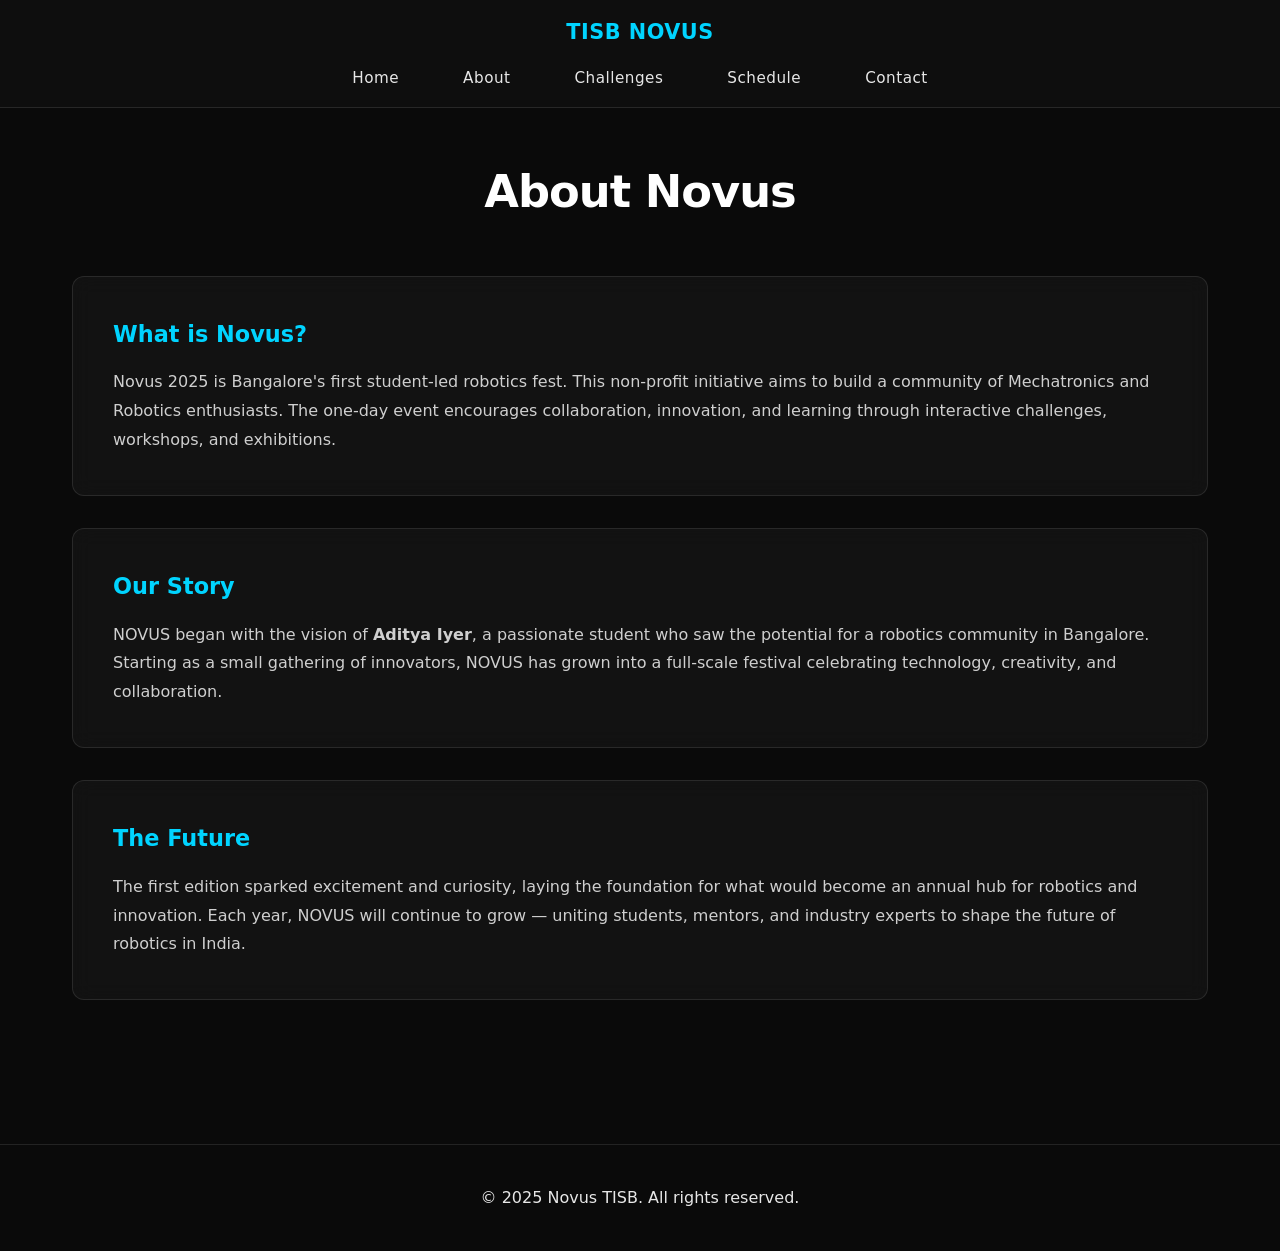
==== about.html @ cff83cfc "Upload" ====
<!DOCTYPE html>
<html lang="en">
<head>
    <meta charset="UTF-8">
    <meta name="viewport" content="width=device-width, initial-scale=1.0">
    <title>About - Novus</title>
    <link rel="icon" type="image/x-icon" href="favicon.ico">
    <link rel="stylesheet" href="style.css">
</head>
<body>
    <nav>
        <div class="nav-container">
            <div class="nav-logo">TISB NOVUS</div>
            <ul>
                <li><a href="index.html" class="nav-link">Home</a></li>
                <li><a href="about.html" class="nav-link">About</a></li>
                <li><a href="challenges.html" class="nav-link">Challenges</a></li>
                <li><a href="schedule.html" class="nav-link">Schedule</a></li>
                <li><a href="contact.html" class="nav-link">Contact</a></li>
            </ul>
        </div>
    </nav>

    <div class="container">
        <h2>About Novus</h2>
        <div class="card">
                <h3>What is Novus?</h3>
                <p>Novus 2025 is Bangalore's first student-led robotics fest. This non-profit
                initiative aims to build a community of Mechatronics and Robotics enthusiasts.
                The one-day event encourages collaboration, innovation, and learning through
                interactive challenges, workshops, and exhibitions.</p>
            </div>

            <div class="card">
                <h3>Our Story</h3>
                <p>NOVUS began with the vision of <strong>Aditya Iyer</strong>, a passionate student who saw the
        potential for a robotics community in Bangalore. Starting as a small gathering of
        innovators, NOVUS has grown into a full-scale festival celebrating technology,
        creativity, and collaboration.</p>
            </div>

            <div class="card">
                <h3>The Future</h3>
                <p>The first edition sparked excitement and curiosity, laying the foundation for what
        would become an annual hub for robotics and innovation. Each year, NOVUS will continue
        to grow — uniting students, mentors, and industry experts to shape the future of
        robotics in India.</p>
            </div>

        
    </div>

    <footer>
        <p>&copy; 2025 Novus TISB. All rights reserved.</p>
    </footer>
</body>
</html>
---- style.css ----
* {
    margin: 0;
    padding: 0;
    box-sizing: border-box;
}

body {
    font-family: 'Inter', -apple-system, BlinkMacSystemFont, system-ui, sans-serif;
    line-height: 1.6;
    color: #1a1a1a;
    background: #0a0a0a;
}

/* Navigation */
nav {
    background: rgba(15, 15, 15, 0.95);
    backdrop-filter: blur(10px);
    padding: 1rem 0;
    position: sticky;
    top: 0;
    z-index: 1000;
    border-bottom: 1px solid rgba(255, 255, 255, 0.1);
}

.nav-container {
    max-width: 1400px;
    margin: 0 auto;
    padding: 0 2rem;
    display: flex;
    flex-direction: column;
    align-items: center;
    gap: 1rem;
}

.nav-logo {
    color: #00d4ff;
    font-size: 1.3rem;
    font-weight: 700;
    letter-spacing: 0.5px;
}

nav ul {
    list-style: none;
    display: flex;
    flex-wrap: wrap;
    justify-content: center;
    gap: 2rem;
    padding: 0;
    margin: 0;
}

nav a {
    color: rgba(255, 255, 255, 0.9);
    text-decoration: none;
    font-weight: 500;
    font-size: 0.95rem;
    letter-spacing: 0.5px;
    transition: all 0.3s ease;
    padding: 0.5rem 1rem;
    border-radius: 6px;
}

nav a:hover, nav a.active {
    color: #00d4ff;
    background: rgba(0, 212, 255, 0.1);
}

/* Hero Section */
.hero {
    background: linear-gradient(180deg, #0f0f0f 0%, #1a1a1a 100%);
    color: white;
    padding: 8rem 2rem 6rem;
    text-align: center;
    position: relative;
    overflow: hidden;
}

.hero::before {
    content: '';
    position: absolute;
    top: 0;
    left: 0;
    right: 0;
    bottom: 0;
    background: radial-gradient(circle at 50% 50%, rgba(0, 212, 255, 0.1) 0%, transparent 70%);
}

.hero h1 {
    font-size: 5rem;
    margin-bottom: 1rem;
    font-weight: 700;
    letter-spacing: -2px;
    position: relative;
    background: linear-gradient(135deg, #ffffff 0%, #00d4ff 100%);
    -webkit-background-clip: text;
    -webkit-text-fill-color: transparent;
    background-clip: text;
}

.hero p {
    font-size: 1.3rem;
    margin-bottom: 2rem;
    position: relative;
    color: rgba(255, 255, 255, 0.7);
    font-weight: 300;
    letter-spacing: 1px;
}

.hero .date {
    font-size: 1.8rem;
    font-weight: 600;
    background: rgba(0, 212, 255, 0.1);
    border: 1px solid rgba(0, 212, 255, 0.3);
    padding: 1rem 2.5rem;
    border-radius: 50px;
    display: inline-block;
    position: relative;
    color: #00d4ff;
    letter-spacing: 1px;
}

/* Content Container */
.container {
    max-width: 1200px;
    margin: 0 auto;
    padding: 3rem 2rem;
}

h2 {
    color: #ffffff;
    font-size: 2.8rem;
    margin-bottom: 3rem;
    text-align: center;
    font-weight: 700;
    letter-spacing: -1px;
}

/* Cards */
.card {
    background: rgba(20, 20, 20, 0.8);
    backdrop-filter: blur(10px);
    padding: 2.5rem;
    border-radius: 12px;
    border: 1px solid rgba(255, 255, 255, 0.1);
    margin-bottom: 2rem;
    transition: all 0.3s ease;
}

.card:hover {
    border-color: rgba(0, 212, 255, 0.3);
    box-shadow: 0 8px 32px rgba(0, 212, 255, 0.1);
}

.card h3 {
    color: #00d4ff;
    margin-bottom: 1rem;
    font-weight: 600;
    font-size: 1.4rem;
}

.card p {
    color: rgba(255, 255, 255, 0.8);
    line-height: 1.8;
}

.card ul {
    color: rgba(255, 255, 255, 0.8);
}

/* Challenge Section */
.challenges-grid {
    display: grid;
    grid-template-columns: repeat(auto-fit, minmax(300px, 1fr));
    gap: 2rem;
    margin-top: 2rem;
}

.challenge-card {
    background: rgba(20, 20, 20, 0.8);
    backdrop-filter: blur(10px);
    padding: 2rem;
    border-radius: 12px;
    border: 1px solid rgba(255, 255, 255, 0.1);
    border-left: 3px solid #00d4ff;
    transition: all 0.3s ease;
}

.challenge-card:hover {
    border-color: rgba(0, 212, 255, 0.5);
    box-shadow: 0 8px 32px rgba(0, 212, 255, 0.15);
}

.challenge-card h3 {
    color: #00d4ff;
    margin-bottom: 1rem;
    font-weight: 600;
}

.challenge-card p {
    color: rgba(255, 255, 255, 0.8);
}

.challenge-card ul {
    color: rgba(255, 255, 255, 0.7);
}

/* PDF Viewer */
.pdf-container {
    background: rgba(20, 20, 20, 0.8);
    backdrop-filter: blur(10px);
    padding: 2rem;
    border-radius: 12px;
    border: 1px solid rgba(255, 255, 255, 0.1);
    margin: 2rem 0;
}

.pdf-embed {
    width: 100%;
    height: 800px;
    border: none;
    border-radius: 8px;
    background: #1a1a1a;
}

.pdf-placeholder {
    background: rgba(0, 212, 255, 0.05);
    border: 2px dashed rgba(0, 212, 255, 0.3);
    border-radius: 12px;
    padding: 4rem 2rem;
    text-align: center;
    color: rgba(0, 212, 255, 0.6);
}

.pdf-placeholder h3 {
    color: #00d4ff;
    margin-bottom: 1rem;
    font-size: 1.3rem;
}

.pdf-placeholder p {
    color: rgba(255, 255, 255, 0.5);
    font-size: 0.95rem;
    line-height: 1.6;
}

.pdf-placeholder code {
    background: rgba(0, 212, 255, 0.1);
    padding: 0.3rem 0.6rem;
    border-radius: 4px;
    font-family: 'Courier New', monospace;
    color: #00d4ff;
    font-size: 0.9rem;
}

/* Schedule */
.schedule-item {
    background: rgba(20, 20, 20, 0.8);
    backdrop-filter: blur(10px);
    padding: 1.8rem;
    border-radius: 12px;
    margin-bottom: 1rem;
    display: flex;
    align-items: center;
    gap: 2rem;
    border: 1px solid rgba(255, 255, 255, 0.1);
    transition: all 0.3s ease;
}

.schedule-item:hover {
    border-color: rgba(0, 212, 255, 0.3);
    box-shadow: 0 4px 24px rgba(0, 212, 255, 0.1);
}

.time {
    background: linear-gradient(135deg, rgba(0, 212, 255, 0.2) 0%, rgba(0, 212, 255, 0.1) 100%);
    color: #00d4ff;
    padding: 1rem;
    border-radius: 10px;
    font-weight: 600;
    min-width: 120px;
    text-align: center;
    border: 1px solid rgba(0, 212, 255, 0.3);
    font-size: 1.1rem;
}

.event-details h3 {
    color: #ffffff;
    margin-bottom: 0.5rem;
    font-weight: 600;
}

.event-details p {
    color: rgba(255, 255, 255, 0.7);
}

/* Contact */
.contact-info {
    display: grid;
    grid-template-columns: repeat(auto-fit, minmax(250px, 1fr));
    gap: 2rem;
    margin-top: 2rem;
}

.contact-card {
    background: rgba(20, 20, 20, 0.8);
    backdrop-filter: blur(10px);
    padding: 2rem;
    border-radius: 12px;
    border: 1px solid rgba(255, 255, 255, 0.1);
    text-align: center;
    transition: all 0.3s ease;
}

.contact-card:hover {
    border-color: rgba(0, 212, 255, 0.3);
    box-shadow: 0 8px 32px rgba(0, 212, 255, 0.1);
}

.contact-card h3 {
    color: #00d4ff;
    margin-bottom: 1rem;
    font-weight: 600;
}

.contact-card p {
    color: rgba(255, 255, 255, 0.8);
}

/* Reflections */
.reflection-content {
    background: rgba(20, 20, 20, 0.8);
    backdrop-filter: blur(10px);
    padding: 2.5rem;
    border-radius: 12px;
    border: 1px solid rgba(255, 255, 255, 0.1);
    margin-bottom: 2rem;
}

.reflection-content h3 {
    color: #00d4ff;
    font-weight: 600;
}

.reflection-content p {
    color: rgba(255, 255, 255, 0.8);
}

.image-placeholder {
    background: rgba(0, 212, 255, 0.05);
    border: 2px dashed rgba(0, 212, 255, 0.3);
    border-radius: 12px;
    padding: 3rem;
    text-align: center;
    margin: 1rem 0;
    color: rgba(0, 212, 255, 0.6);
    font-style: italic;
}

/* Call to Action Button */
.cta-button {
    display: inline-block;
    background: linear-gradient(135deg, rgba(0, 212, 255, 0.2) 0%, rgba(0, 212, 255, 0.1) 100%);
    border: 2px solid rgba(0, 212, 255, 0.5);
    color: #00d4ff;
    padding: 1rem 2.5rem;
    border-radius: 50px;
    font-size: 1.1rem;
    font-weight: 600;
    text-decoration: none;
    transition: all 0.3s ease;
    cursor: not-allowed;
    opacity: 0.7;
    margin-top: 2rem;
}

.cta-button:hover {
    background: linear-gradient(135deg, rgba(0, 212, 255, 0.3) 0%, rgba(0, 212, 255, 0.2) 100%);
    border-color: rgba(0, 212, 255, 0.7);
    box-shadow: 0 8px 32px rgba(0, 212, 255, 0.2);
}

/* Footer */
footer {
    background: rgba(10, 10, 10, 0.95);
    color: rgba(255, 255, 255, 0.7);
    text-align: center;
    padding: 2.5rem;
    margin-top: 4rem;
    border-top: 1px solid rgba(255, 255, 255, 0.1);
}

footer p:first-child {
    color: rgba(255, 255, 255, 0.9);
}

/* Responsive */
@media (max-width: 768px) {
    .hero h1 {
        font-size: 2.5rem;
    }
    
    .hero p {
        font-size: 1.2rem;
    }

    .nav-container {
        gap: 1rem;
    }

    nav ul {
        gap: 1rem;
    }

    .schedule-item {
        flex-direction: column;
        text-align: center;
    }

    .cta-button {
        width: 100%;
    }
}
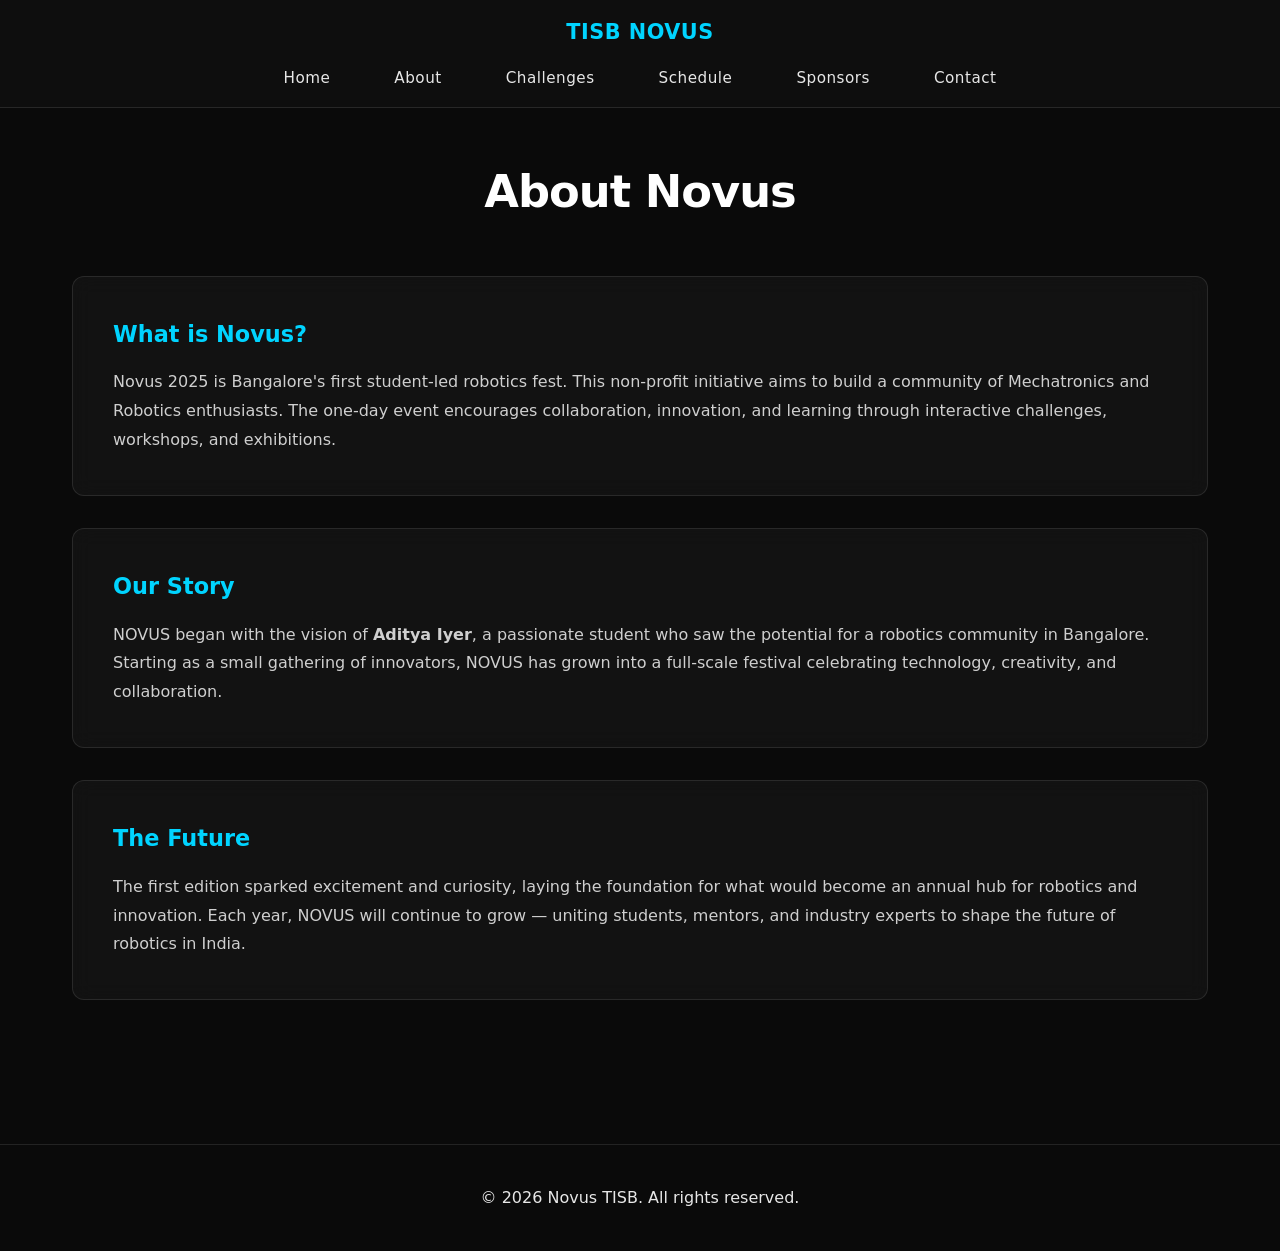
==== commit f4f84bd1: "update" ====
--- a/about.html
+++ b/about.html
@@ -16,6 +16,7 @@
                 <li><a href="about.html" class="nav-link">About</a></li>
                 <li><a href="challenges.html" class="nav-link">Challenges</a></li>
                 <li><a href="schedule.html" class="nav-link">Schedule</a></li>
+                <li><a href="sponsors.html" class="nav-link">Sponsors</a></li>
                 <li><a href="contact.html" class="nav-link">Contact</a></li>
             </ul>
         </div>
@@ -51,7 +52,7 @@
     </div>
 
     <footer>
-        <p>&copy; 2025 Novus TISB. All rights reserved.</p>
+        <p>&copy; 2026 Novus TISB. All rights reserved.</p>
     </footer>
 </body>
 </html>
